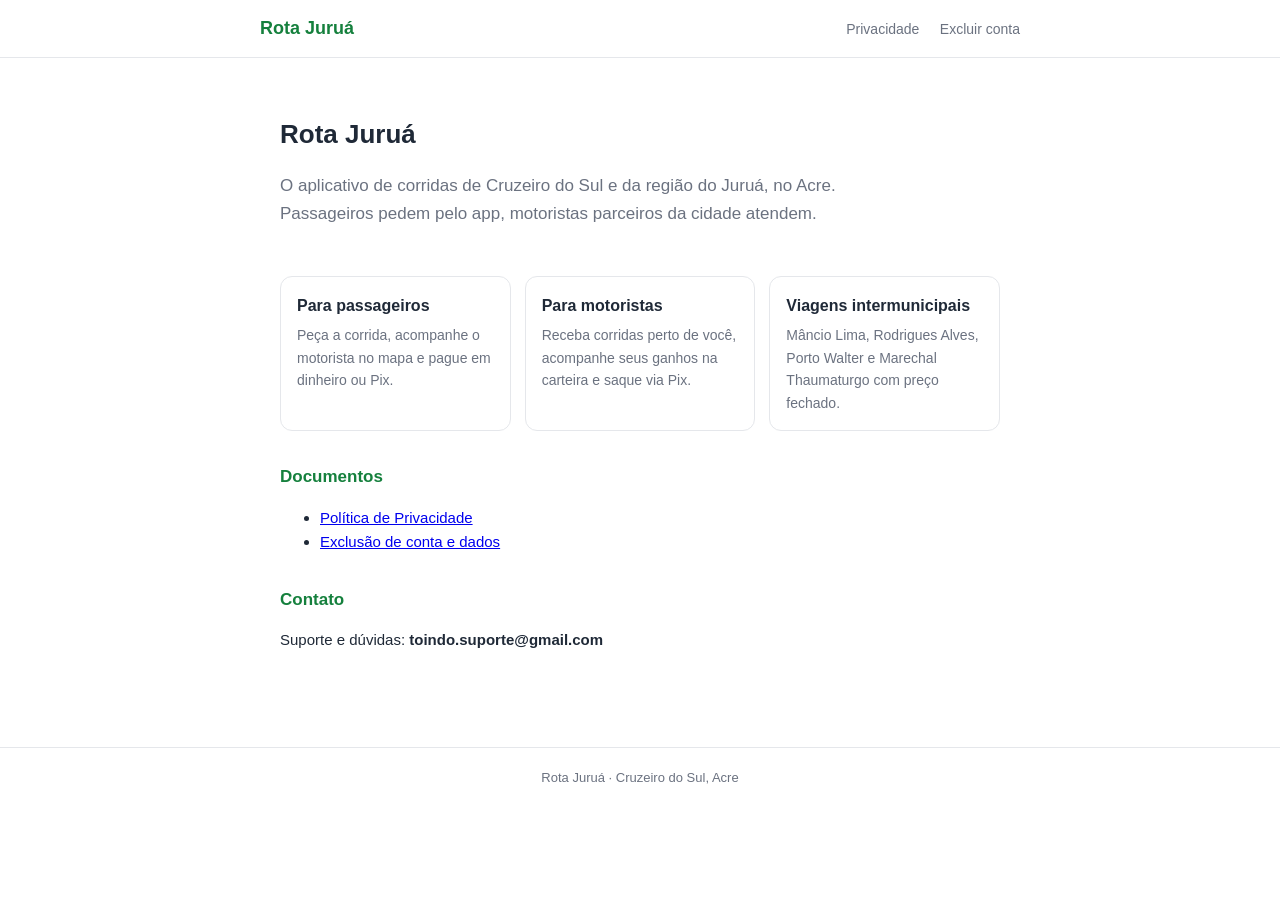
==== index.html @ 20df52fb "Site público: apresentação, política de privacidade e exclusão de conta Hospedado no GitHub Pages, s" ====
<!DOCTYPE html>
<html lang="pt-BR">
<head>
<meta charset="UTF-8" />
<meta name="viewport" content="width=device-width, initial-scale=1.0" />
<title>Rota Juruá — corridas em Cruzeiro do Sul e região</title>
<meta name="description" content="Rota Juruá é o aplicativo de corridas de Cruzeiro do Sul e região do Juruá, no Acre: passageiros pedem, motoristas parceiros atendem." />
<link rel="stylesheet" href="estilo.css" />
</head>
<body>
<header>
  <nav>
    <a class="marca" href="index.html">Rota Juruá</a>
    <span class="links">
      <a href="privacidade.html">Privacidade</a>
      <a href="exclusao-conta.html">Excluir conta</a>
    </span>
  </nav>
</header>
<main>
  <section class="hero">
    <h1>Rota Juruá</h1>
    <p class="sub">O aplicativo de corridas de Cruzeiro do Sul e da região do Juruá, no Acre. Passageiros pedem pelo app, motoristas parceiros da cidade atendem.</p>
  </section>

  <div class="cards">
    <div class="card">
      <h3>Para passageiros</h3>
      <p>Peça a corrida, acompanhe o motorista no mapa e pague em dinheiro ou Pix.</p>
    </div>
    <div class="card">
      <h3>Para motoristas</h3>
      <p>Receba corridas perto de você, acompanhe seus ganhos na carteira e saque via Pix.</p>
    </div>
    <div class="card">
      <h3>Viagens intermunicipais</h3>
      <p>Mâncio Lima, Rodrigues Alves, Porto Walter e Marechal Thaumaturgo com preço fechado.</p>
    </div>
  </div>

  <h2>Documentos</h2>
  <ul>
    <li><a href="privacidade.html">Política de Privacidade</a></li>
    <li><a href="exclusao-conta.html">Exclusão de conta e dados</a></li>
  </ul>

  <h2>Contato</h2>
  <p>Suporte e dúvidas: <strong>toindo.suporte@gmail.com</strong></p>
</main>
<footer>Rota Juruá · Cruzeiro do Sul, Acre</footer>
</body>
</html>
---- estilo.css ----
:root {
  --verde: #1db954;
  --verde-escuro: #15803d;
  --texto: #1f2937;
  --cinza: #6b7280;
  --fundo: #ffffff;
  --borda: #e5e7eb;
}
* { box-sizing: border-box; }
body {
  margin: 0;
  font-family: -apple-system, "Segoe UI", Roboto, Arial, sans-serif;
  color: var(--texto);
  background: var(--fundo);
  line-height: 1.6;
}
header {
  border-bottom: 1px solid var(--borda);
  padding: 14px 20px;
}
header nav {
  max-width: 760px;
  margin: 0 auto;
  display: flex;
  align-items: center;
  justify-content: space-between;
  flex-wrap: wrap;
  gap: 8px 16px;
}
header .marca {
  font-weight: 800;
  font-size: 18px;
  color: var(--verde-escuro);
  text-decoration: none;
}
header .links a {
  color: var(--cinza);
  text-decoration: none;
  font-size: 14px;
  margin-left: 16px;
}
header .links a:hover { color: var(--verde-escuro); }
main {
  max-width: 760px;
  margin: 0 auto;
  padding: 32px 20px 80px;
}
h1 { font-size: 26px; margin: 0 0 4px; }
h2 { font-size: 17px; margin-top: 32px; color: var(--verde-escuro); }
p, li { font-size: 15px; }
.atualizado { color: var(--cinza); font-size: 13px; margin: 0 0 24px; }
.destaque {
  background: #f0fdf4;
  border: 1px solid #bbf7d0;
  border-radius: 10px;
  padding: 14px 16px;
}
.hero { padding: 24px 0 8px; }
.hero p.sub { font-size: 17px; color: var(--cinza); max-width: 560px; }
.cards { display: grid; grid-template-columns: repeat(auto-fit, minmax(220px, 1fr)); gap: 14px; margin-top: 24px; }
.card { border: 1px solid var(--borda); border-radius: 12px; padding: 16px; }
.card h3 { margin: 0 0 6px; font-size: 16px; }
.card p { margin: 0; color: var(--cinza); font-size: 14px; }
footer {
  border-top: 1px solid var(--borda);
  color: var(--cinza);
  font-size: 13px;
  text-align: center;
  padding: 20px;
}
footer a { color: var(--cinza); }
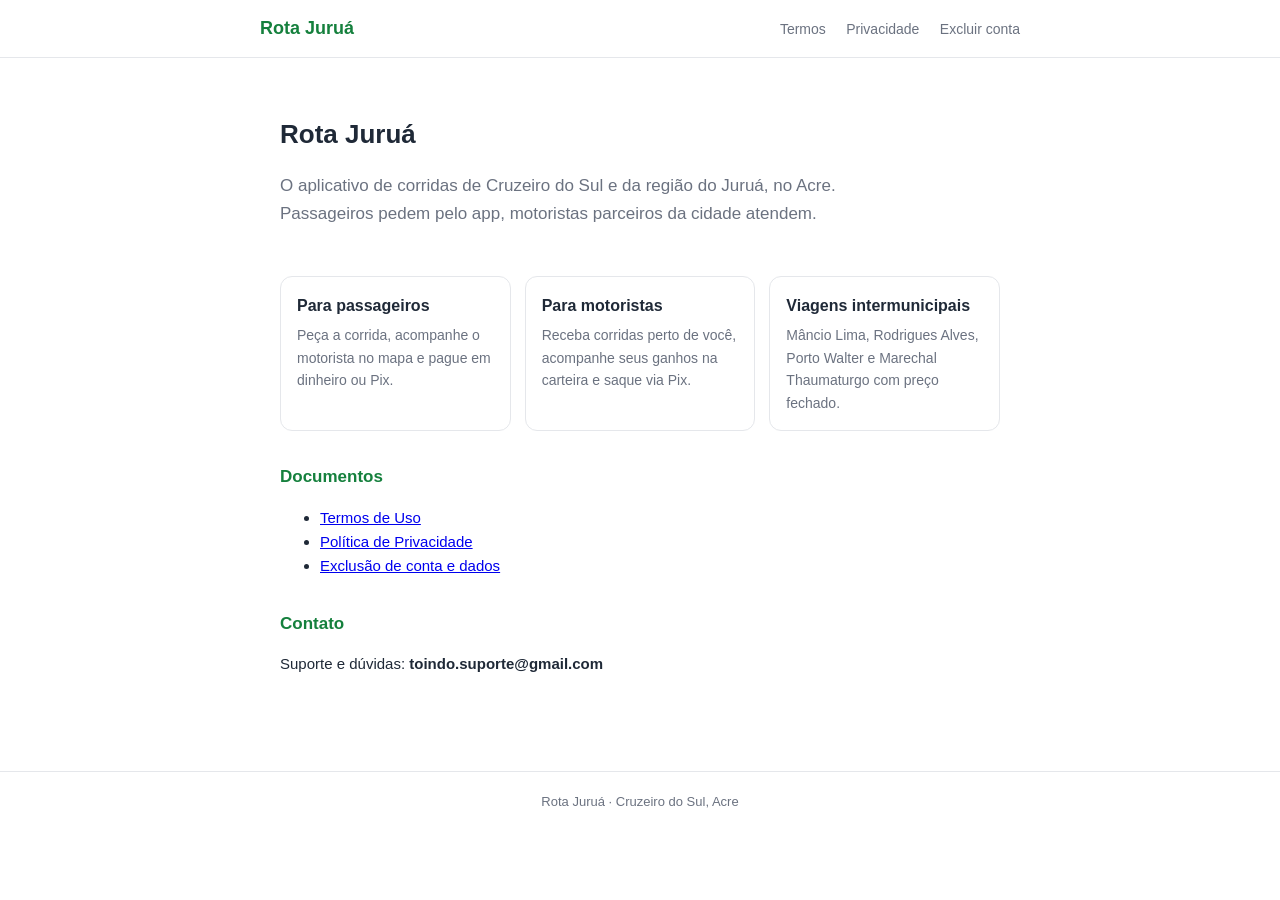
==== commit 2757200f: "Adiciona Termos de Uso e link no menu Co-Authored-By: Claude Fable 5.1 <noreply@anthropic.com>" ====
--- a/index.html
+++ b/index.html
@@ -12,6 +12,7 @@
   <nav>
     <a class="marca" href="index.html">Rota Juruá</a>
     <span class="links">
+      <a href="termos.html">Termos</a>
       <a href="privacidade.html">Privacidade</a>
       <a href="exclusao-conta.html">Excluir conta</a>
     </span>
@@ -40,6 +41,7 @@
 
   <h2>Documentos</h2>
   <ul>
+    <li><a href="termos.html">Termos de Uso</a></li>
     <li><a href="privacidade.html">Política de Privacidade</a></li>
     <li><a href="exclusao-conta.html">Exclusão de conta e dados</a></li>
   </ul>
